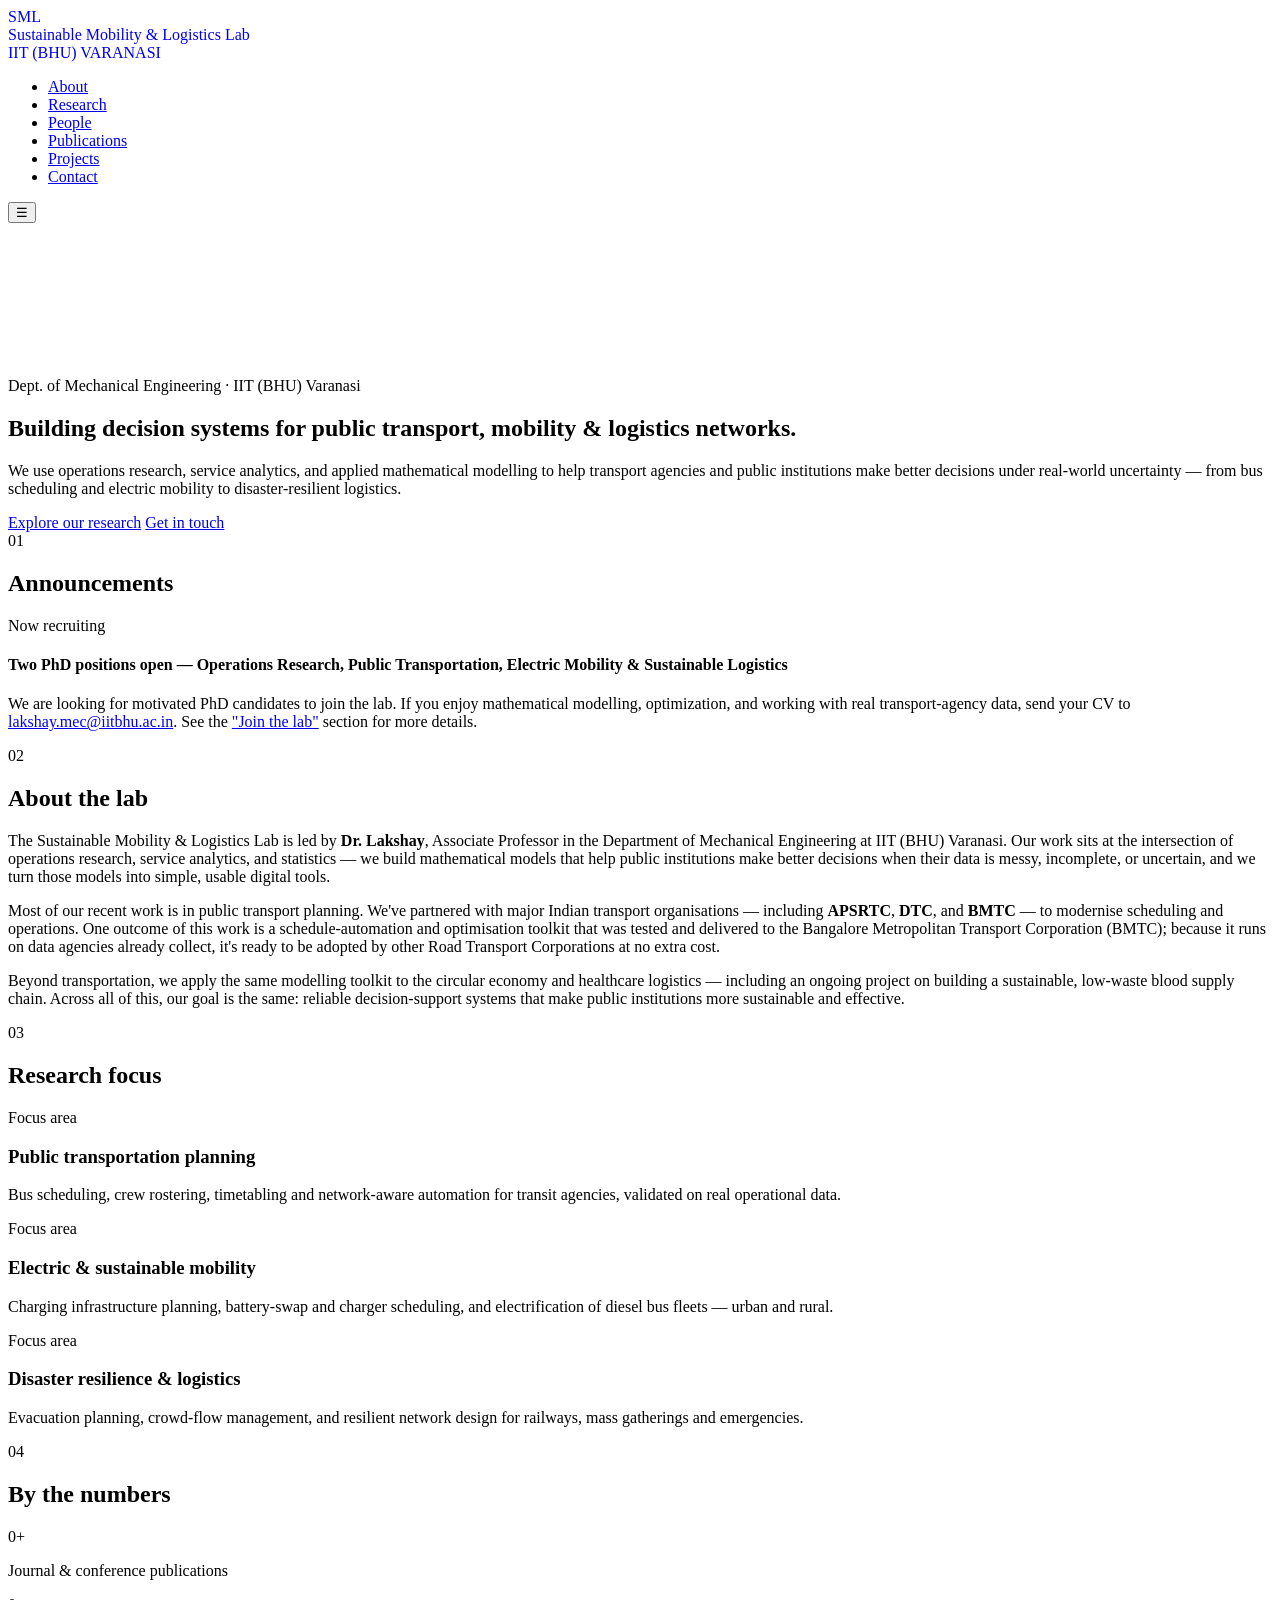
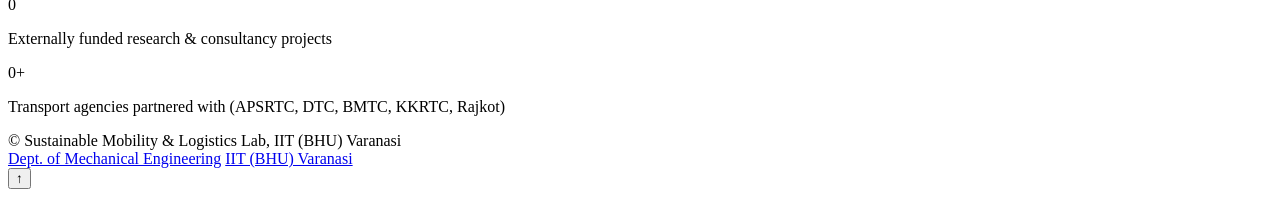
==== index.html @ 9d18f258 "Initial site upload" ====
<!DOCTYPE html>
<html lang="en">
<head>
<meta charset="UTF-8">
<meta name="viewport" content="width=device-width, initial-scale=1.0">
<title>Sustainable Mobility &amp; Logistics Lab · IIT (BHU) Varanasi</title>
<meta name="description" content="Sustainable Mobility & Logistics Lab, Department of Mechanical Engineering, IIT (BHU) Varanasi — operations research for public transportation, electric mobility, disaster resilience and sustainable logistics.">
<link rel="stylesheet" href="css/style.css">
</head>
<body>

<header class="site-header">
  <div class="header-inner">
    <a class="brand" href="index.html" style="text-decoration:none;">
      <div class="brand-mark">SML</div>
      <div class="brand-text">
        <div class="name">Sustainable Mobility &amp; Logistics Lab</div>
        <div class="sub">IIT (BHU) VARANASI</div>
      </div>
    </a>
    <nav class="route" aria-label="Primary">
      <ul>
        <li><a class="current" href="index.html">About</a></li>
        <li><a href="research.html">Research</a></li>
        <li><a href="people.html">People</a></li>
        <li><a href="publications.html">Publications</a></li>
        <li><a href="projects.html">Projects</a></li>
        <li><a href="contact.html">Contact</a></li>
      </ul>
    </nav>
    <button class="nav-toggle" aria-label="Toggle navigation" aria-expanded="false">☰</button>
  </div>
</header>

<section class="hero">
  <canvas id="network-canvas" aria-hidden="true"></canvas>
  <div class="hero-inner">
    <div class="eyebrow">Dept. of Mechanical Engineering · IIT (BHU) Varanasi</div>
    <h1>Building decision systems for public transport, mobility &amp; logistics networks.</h1>
    <p class="lede">We use operations research, service analytics, and applied mathematical modelling to help transport agencies and public institutions make better decisions under real-world uncertainty — from bus scheduling and electric mobility to disaster‑resilient logistics.</p>
    <div class="cta-row">
      <a class="btn primary" href="research.html">Explore our research</a>
      <a class="btn ghost" href="contact.html">Get in touch</a>
    </div>
  </div>
</section>

<main>

  <section id="announcements" class="reveal">
    <div class="section-head reveal"><span class="num">01</span><h2>Announcements</h2></div>
    <div class="announce reveal">
      <div class="meta">Now recruiting</div>
      <h4>Two PhD positions open — Operations Research, Public Transportation, Electric Mobility &amp; Sustainable Logistics</h4>
      <p>We are looking for motivated PhD candidates to join the lab. If you enjoy mathematical modelling, optimization, and working with real transport-agency data, send your CV to
      <a href="mailto:lakshay.mec@iitbhu.ac.in">lakshay.mec@iitbhu.ac.in</a>. See the <a href="people.html#join">"Join the lab"</a> section for more details.</p>
    </div>
  </section>

  <section id="about" class="reveal">
    <div class="section-head reveal"><span class="num">02</span><h2>About the lab</h2></div>
    <p>The Sustainable Mobility &amp; Logistics Lab is led by <strong>Dr. Lakshay</strong>, Associate Professor in the Department of Mechanical Engineering at IIT (BHU) Varanasi. Our work sits at the intersection of operations research, service analytics, and statistics — we build mathematical models that help public institutions make better decisions when their data is messy, incomplete, or uncertain, and we turn those models into simple, usable digital tools.</p>
    <p>Most of our recent work is in public transport planning. We've partnered with major Indian transport organisations — including <strong>APSRTC</strong>, <strong>DTC</strong>, and <strong>BMTC</strong> — to modernise scheduling and operations. One outcome of this work is a schedule-automation and optimisation toolkit that was tested and delivered to the Bangalore Metropolitan Transport Corporation (BMTC); because it runs on data agencies already collect, it's ready to be adopted by other Road Transport Corporations at no extra cost.</p>
    <p>Beyond transportation, we apply the same modelling toolkit to the circular economy and healthcare logistics — including an ongoing project on building a sustainable, low-waste blood supply chain. Across all of this, our goal is the same: reliable decision-support systems that make public institutions more sustainable and effective.</p>
  </section>

  <section id="focus">
    <div class="section-head reveal"><span class="num">03</span><h2>Research focus</h2></div>
    <div class="grid cols-3">
      <div class="card reveal stagger" style="--d:0s">
        <div class="stop-index">Focus area</div>
        <h3>Public transportation planning</h3>
        <p>Bus scheduling, crew rostering, timetabling and network-aware automation for transit agencies, validated on real operational data.</p>
      </div>
      <div class="card reveal stagger" style="--d:.1s">
        <div class="stop-index">Focus area</div>
        <h3>Electric &amp; sustainable mobility</h3>
        <p>Charging infrastructure planning, battery-swap and charger scheduling, and electrification of diesel bus fleets — urban and rural.</p>
      </div>
      <div class="card reveal stagger" style="--d:.2s">
        <div class="stop-index">Focus area</div>
        <h3>Disaster resilience &amp; logistics</h3>
        <p>Evacuation planning, crowd-flow management, and resilient network design for railways, mass gatherings and emergencies.</p>
      </div>
    </div>
  </section>

  <section id="quick-facts">
    <div class="section-head reveal"><span class="num">04</span><h2>By the numbers</h2></div>
    <div class="grid cols-3">
      <div class="card reveal stagger" style="--d:0s"><div class="stat-num"><span data-counter="25" data-suffix="+">0+</span></div><p>Journal &amp; conference publications</p></div>
      <div class="card reveal stagger" style="--d:.1s"><div class="stat-num"><span data-counter="6">0</span></div><p>Externally funded research &amp; consultancy projects</p></div>
      <div class="card reveal stagger" style="--d:.2s"><div class="stat-num"><span data-counter="5" data-suffix="+">0+</span></div><p>Transport agencies partnered with (APSRTC, DTC, BMTC, KKRTC, Rajkot)</p></div>
    </div>
  </section>

</main>

<footer>
  <div class="footer-inner">
    <div>© <span id="year"></span> Sustainable Mobility &amp; Logistics Lab, IIT (BHU) Varanasi</div>
    <div class="footer-links">
      <a href="https://www.iitbhu.ac.in/dept/mec" target="_blank" rel="noopener">Dept. of Mechanical Engineering</a>
      <a href="https://www.iitbhu.ac.in" target="_blank" rel="noopener">IIT (BHU) Varanasi</a>
    </div>
  </div>
</footer>
<button class="back-to-top" aria-label="Back to top">↑</button>
<script src="assets/js/main.js"></script>
</body>
</html>
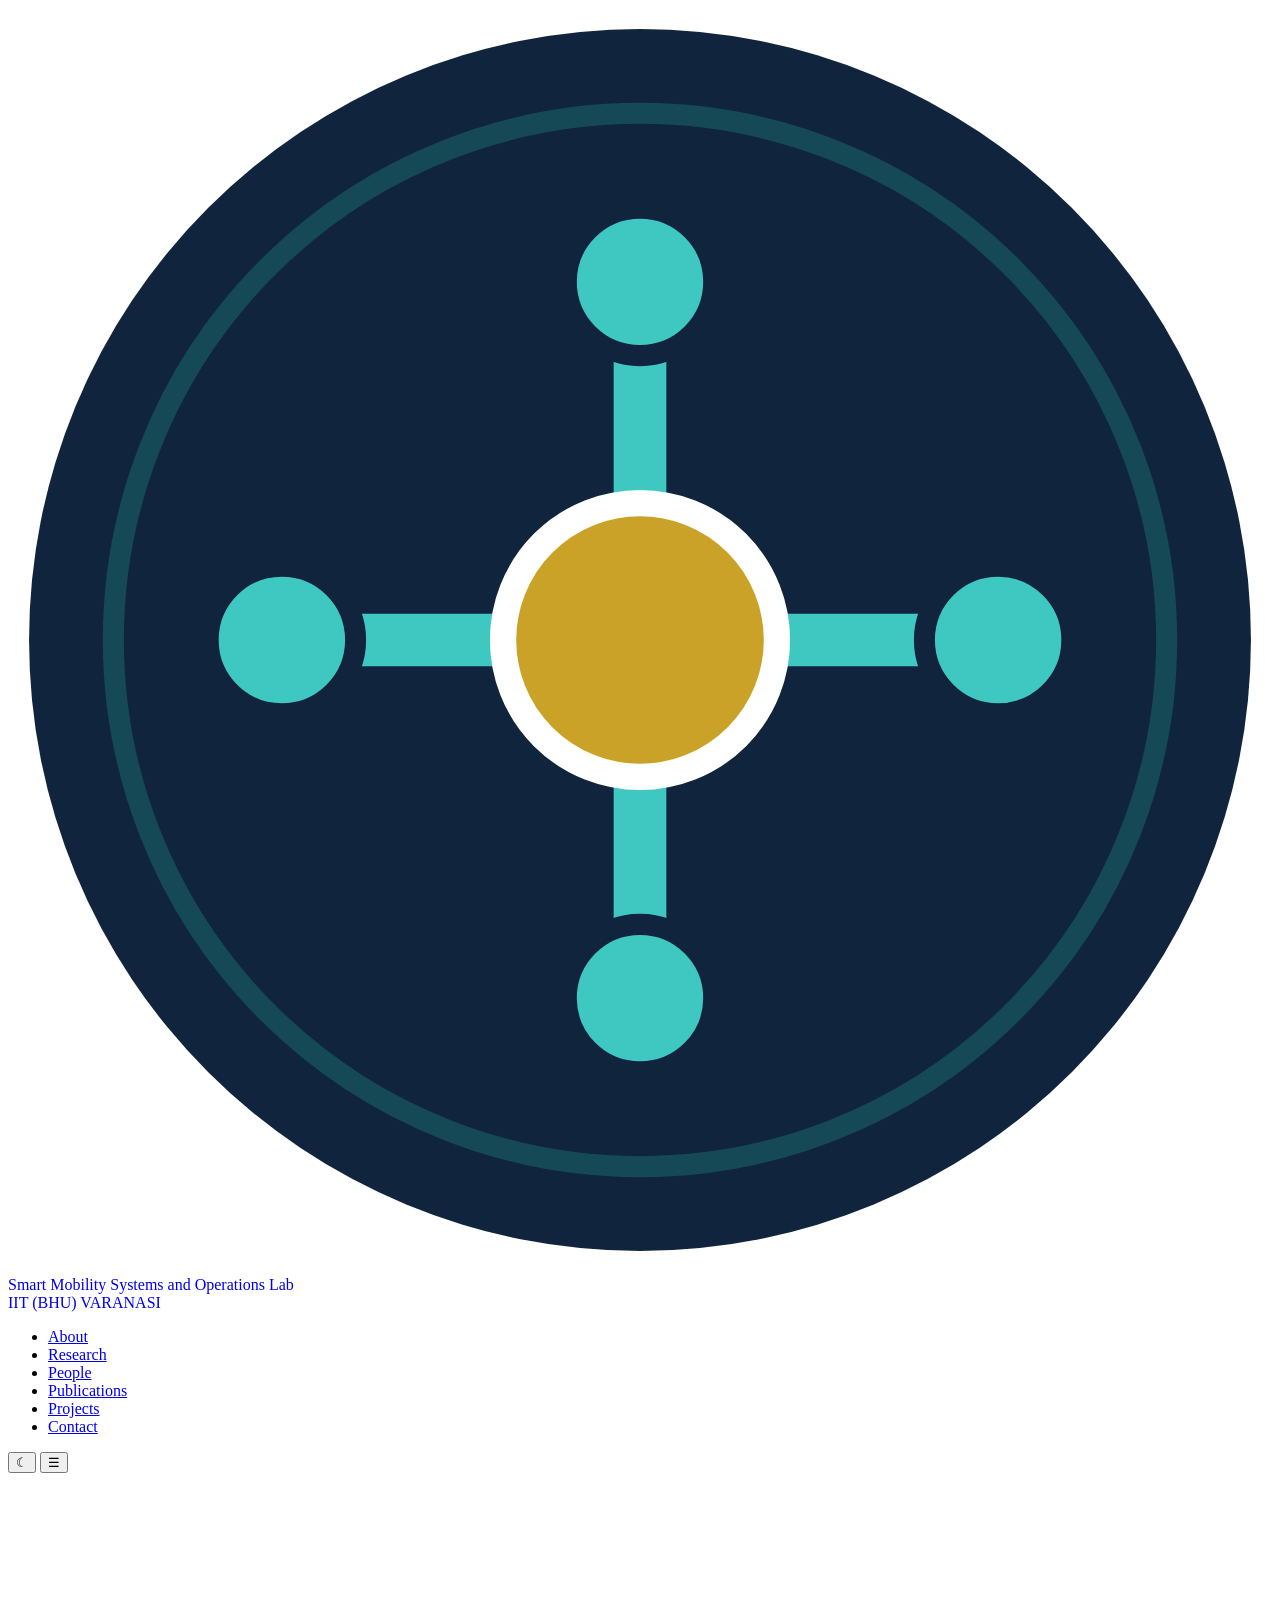
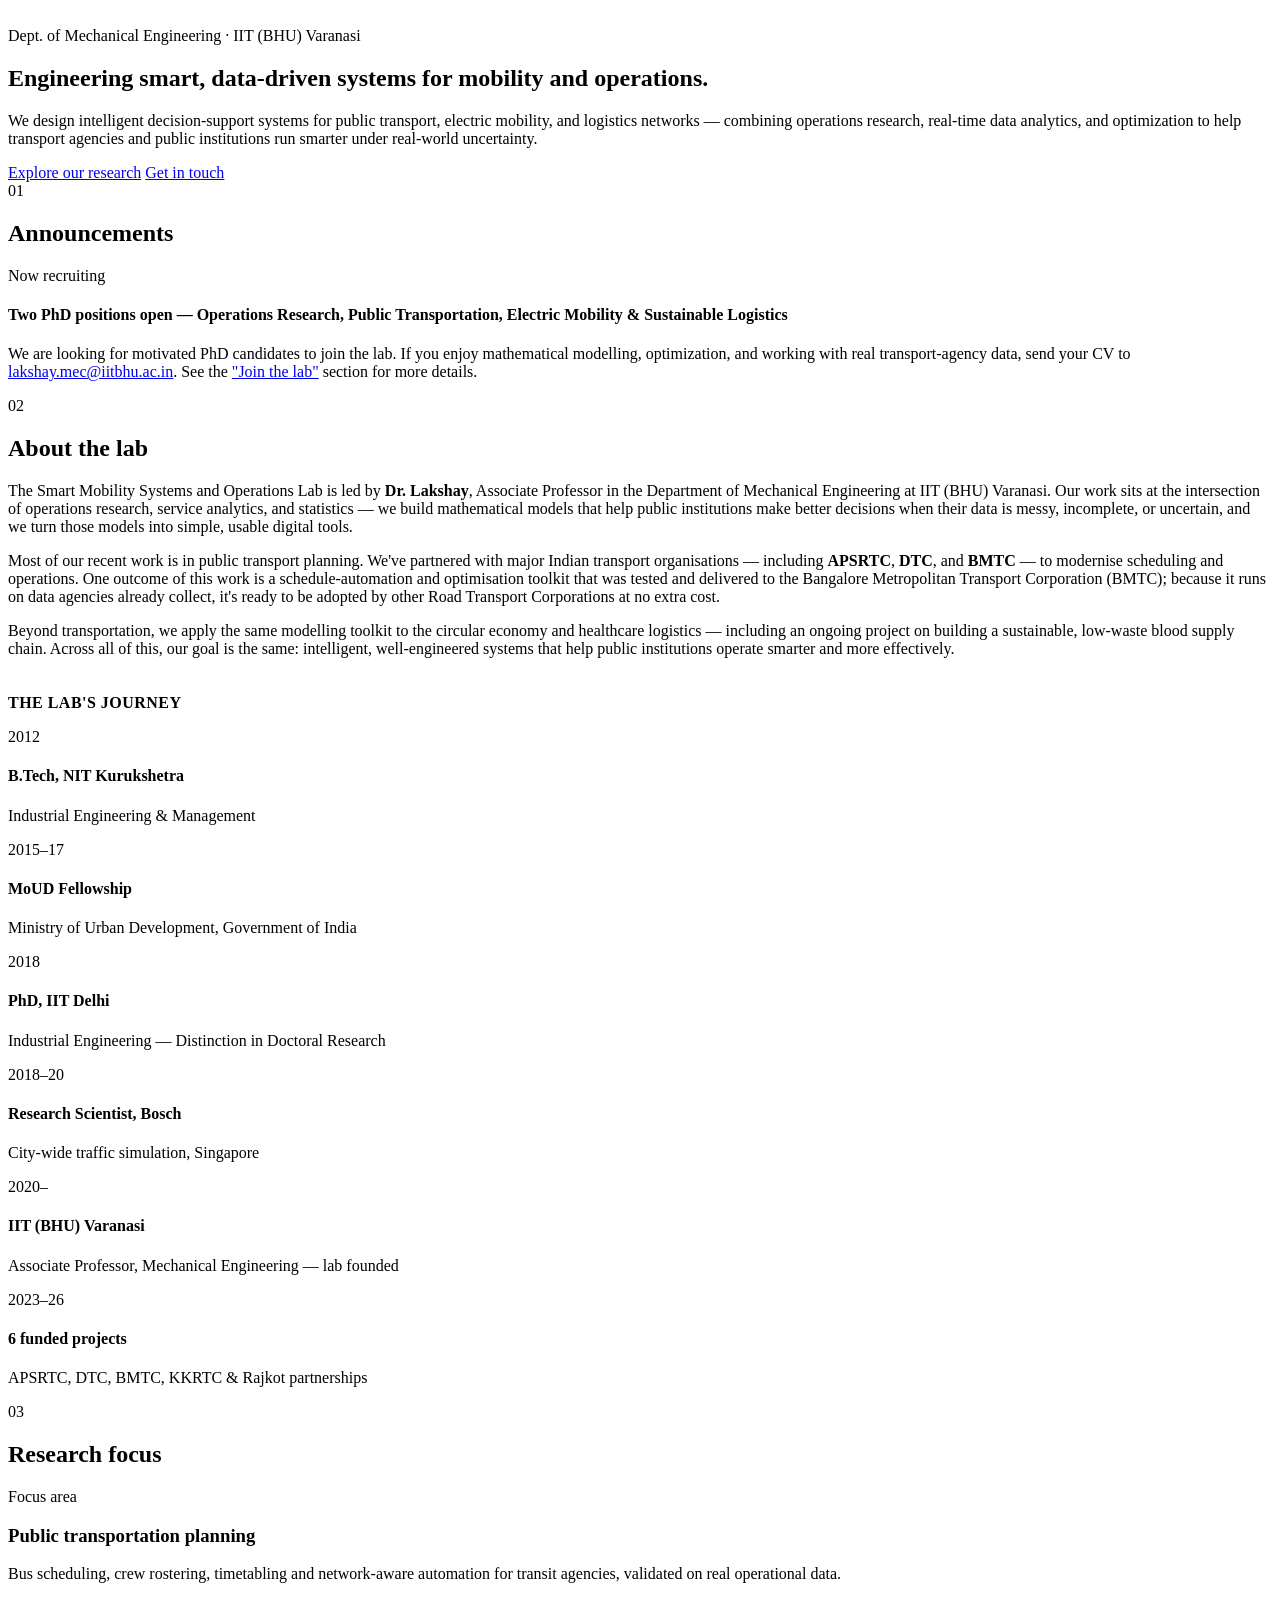
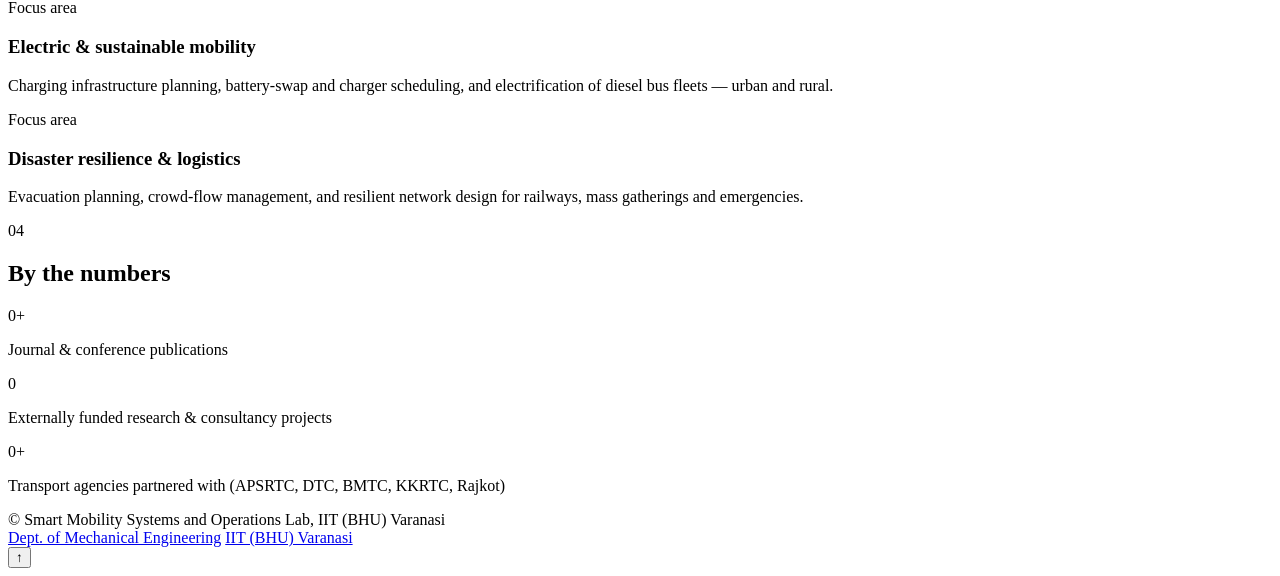
==== commit 435577ab: "Add files via upload" ====
--- a/index.html
+++ b/index.html
@@ -3,18 +3,19 @@
 <head>
 <meta charset="UTF-8">
 <meta name="viewport" content="width=device-width, initial-scale=1.0">
-<title>Sustainable Mobility &amp; Logistics Lab · IIT (BHU) Varanasi</title>
-<meta name="description" content="Sustainable Mobility & Logistics Lab, Department of Mechanical Engineering, IIT (BHU) Varanasi — operations research for public transportation, electric mobility, disaster resilience and sustainable logistics.">
+<title>Smart Mobility Systems and Operations Lab · IIT (BHU) Varanasi</title>
+<meta name="description" content="Smart Mobility Systems and Operations Lab, Department of Mechanical Engineering, IIT (BHU) Varanasi — operations research for public transportation, electric mobility, disaster resilience and sustainable logistics.">
 <link rel="stylesheet" href="css/style.css">
 </head>
 <body>
+<div class="scroll-progress"></div>
 
 <header class="site-header">
   <div class="header-inner">
     <a class="brand" href="index.html" style="text-decoration:none;">
-      <div class="brand-mark">SML</div>
+      <div class="brand-mark"><svg viewBox="0 0 120 120" xmlns="http://www.w3.org/2000/svg" role="img" aria-labelledby="th dh"><title id="th">SMSO Lab mark</title><desc id="dh">A gold hub connected by four teal spokes to four outer nodes on a navy circular badge, one spoke per letter of Smart, Mobility, Systems, Operations.</desc><style>.h-bg{fill:#10243E;}.h-ring{fill:none;stroke:#1B6F6F;stroke-width:2;opacity:.5;}.h-spoke{stroke:#3FC7C1;stroke-width:5;stroke-linecap:round;transition:stroke-width .25s ease;}svg:hover .h-spoke{stroke-width:6;}.h-node{fill:#3FC7C1;stroke:#10243E;stroke-width:2;transform-origin:center;transform-box:fill-box;transition:transform .3s ease;}svg:hover .h-node{transform:scale(1.25);}.h-hub{fill:#C9A227;stroke:#FFFFFF;stroke-width:2.5;transform-origin:center;transform-box:fill-box;transition:transform .4s ease;}svg:hover .h-hub{transform:rotate(20deg);}</style><circle class="h-bg" cx="60" cy="60" r="58"/><circle class="h-ring" cx="60" cy="60" r="50"/><line class="h-spoke" x1="60" y1="60" x2="60" y2="26"/><line class="h-spoke" x1="60" y1="60" x2="94" y2="60"/><line class="h-spoke" x1="60" y1="60" x2="60" y2="94"/><line class="h-spoke" x1="60" y1="60" x2="26" y2="60"/><circle class="h-node" cx="60" cy="26" r="7"/><circle class="h-node" cx="94" cy="60" r="7"/><circle class="h-node" cx="60" cy="94" r="7"/><circle class="h-node" cx="26" cy="60" r="7"/><circle class="h-hub" cx="60" cy="60" r="13"/></svg></div>
       <div class="brand-text">
-        <div class="name">Sustainable Mobility &amp; Logistics Lab</div>
+        <div class="name">Smart Mobility Systems and Operations Lab</div>
         <div class="sub">IIT (BHU) VARANASI</div>
       </div>
     </a>
@@ -28,7 +29,10 @@
         <li><a href="contact.html">Contact</a></li>
       </ul>
     </nav>
-    <button class="nav-toggle" aria-label="Toggle navigation" aria-expanded="false">☰</button>
+    <div class="header-actions">
+      <button class="theme-toggle" aria-label="Toggle dark mode">☾</button>
+      <button class="nav-toggle" aria-label="Toggle navigation" aria-expanded="false">☰</button>
+    </div>
   </div>
 </header>
 
@@ -36,8 +40,8 @@
   <canvas id="network-canvas" aria-hidden="true"></canvas>
   <div class="hero-inner">
     <div class="eyebrow">Dept. of Mechanical Engineering · IIT (BHU) Varanasi</div>
-    <h1>Building decision systems for public transport, mobility &amp; logistics networks.</h1>
-    <p class="lede">We use operations research, service analytics, and applied mathematical modelling to help transport agencies and public institutions make better decisions under real-world uncertainty — from bus scheduling and electric mobility to disaster‑resilient logistics.</p>
+    <h1>Engineering smart, data-driven systems for mobility and operations.</h1>
+    <p class="lede">We design intelligent decision-support systems for public transport, electric mobility, and logistics networks — combining operations research, real-time data analytics, and optimization to help transport agencies and public institutions run smarter under real-world uncertainty.</p>
     <div class="cta-row">
       <a class="btn primary" href="research.html">Explore our research</a>
       <a class="btn ghost" href="contact.html">Get in touch</a>
@@ -59,9 +63,19 @@
 
   <section id="about" class="reveal">
     <div class="section-head reveal"><span class="num">02</span><h2>About the lab</h2></div>
-    <p>The Sustainable Mobility &amp; Logistics Lab is led by <strong>Dr. Lakshay</strong>, Associate Professor in the Department of Mechanical Engineering at IIT (BHU) Varanasi. Our work sits at the intersection of operations research, service analytics, and statistics — we build mathematical models that help public institutions make better decisions when their data is messy, incomplete, or uncertain, and we turn those models into simple, usable digital tools.</p>
+    <p>The Smart Mobility Systems and Operations Lab is led by <strong>Dr. Lakshay</strong>, Associate Professor in the Department of Mechanical Engineering at IIT (BHU) Varanasi. Our work sits at the intersection of operations research, service analytics, and statistics — we build mathematical models that help public institutions make better decisions when their data is messy, incomplete, or uncertain, and we turn those models into simple, usable digital tools.</p>
     <p>Most of our recent work is in public transport planning. We've partnered with major Indian transport organisations — including <strong>APSRTC</strong>, <strong>DTC</strong>, and <strong>BMTC</strong> — to modernise scheduling and operations. One outcome of this work is a schedule-automation and optimisation toolkit that was tested and delivered to the Bangalore Metropolitan Transport Corporation (BMTC); because it runs on data agencies already collect, it's ready to be adopted by other Road Transport Corporations at no extra cost.</p>
-    <p>Beyond transportation, we apply the same modelling toolkit to the circular economy and healthcare logistics — including an ongoing project on building a sustainable, low-waste blood supply chain. Across all of this, our goal is the same: reliable decision-support systems that make public institutions more sustainable and effective.</p>
+    <p>Beyond transportation, we apply the same modelling toolkit to the circular economy and healthcare logistics — including an ongoing project on building a sustainable, low-waste blood supply chain. Across all of this, our goal is the same: intelligent, well-engineered systems that help public institutions operate smarter and more effectively.</p>
+
+    <h3 style="margin-top:36px; font-size:16px; text-transform:uppercase; letter-spacing:.03em; color:var(--ink-soft);">The lab's journey</h3>
+    <div class="journey">
+      <div class="journey-stop"><div class="yr">2012</div><h4>B.Tech, NIT Kurukshetra</h4><p>Industrial Engineering &amp; Management</p></div>
+      <div class="journey-stop"><div class="yr">2015–17</div><h4>MoUD Fellowship</h4><p>Ministry of Urban Development, Government of India</p></div>
+      <div class="journey-stop"><div class="yr">2018</div><h4>PhD, IIT Delhi</h4><p>Industrial Engineering — Distinction in Doctoral Research</p></div>
+      <div class="journey-stop"><div class="yr">2018–20</div><h4>Research Scientist, Bosch</h4><p>City-wide traffic simulation, Singapore</p></div>
+      <div class="journey-stop"><div class="yr">2020–</div><h4>IIT (BHU) Varanasi</h4><p>Associate Professor, Mechanical Engineering — lab founded</p></div>
+      <div class="journey-stop"><div class="yr">2023–26</div><h4>6 funded projects</h4><p>APSRTC, DTC, BMTC, KKRTC &amp; Rajkot partnerships</p></div>
+    </div>
   </section>
 
   <section id="focus">
@@ -98,7 +112,7 @@
 
 <footer>
   <div class="footer-inner">
-    <div>© <span id="year"></span> Sustainable Mobility &amp; Logistics Lab, IIT (BHU) Varanasi</div>
+    <div>© <span id="year"></span> Smart Mobility Systems and Operations Lab, IIT (BHU) Varanasi</div>
     <div class="footer-links">
       <a href="https://www.iitbhu.ac.in/dept/mec" target="_blank" rel="noopener">Dept. of Mechanical Engineering</a>
       <a href="https://www.iitbhu.ac.in" target="_blank" rel="noopener">IIT (BHU) Varanasi</a>
